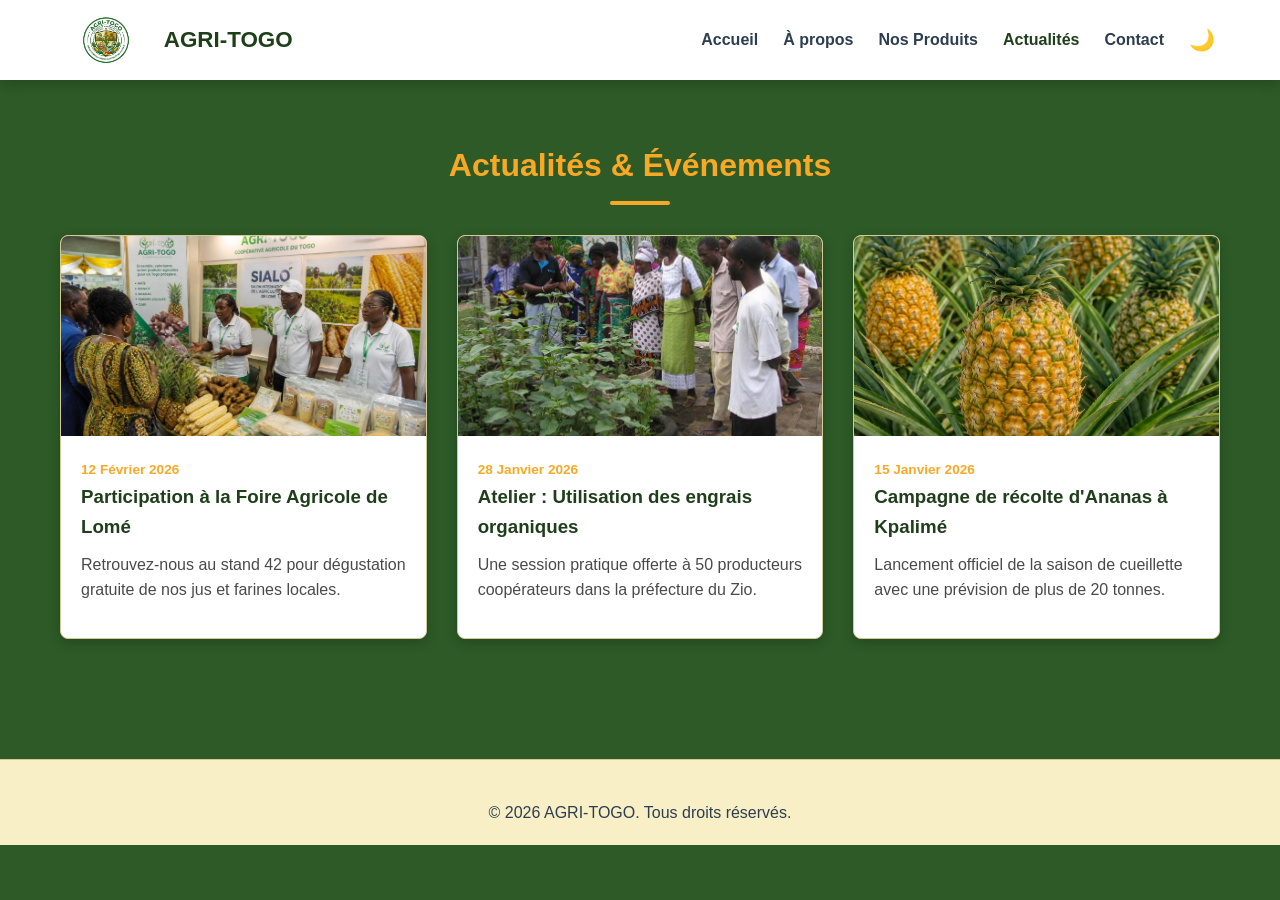
==== actualites.html @ 6c02a70f "premier commit" ====
<!doctype html>
<html lang="fr">
  <head>
    <meta charset="UTF-8" />
    <meta name="viewport" content="width=device-width, initial-scale=1.0" />
    <title>AGRI-TOGO — Actualités</title>
    <link rel="stylesheet" href="CSS/style.css" />
  </head>
  <body>
    <header class="entete">
      <div class="conteneur">
        <div class="logo-marque">
          <img src="images/logo.png" alt="Logo AGRI-TOGO" />
          <h3>AGRI-TOGO</h3>
        </div>
        <div class="commandes-navigation">
          <nav class="menu-navigation">
            <ul class="liste-navigation">
              <li><a href="index.html">Accueil</a></li>
              <li><a href="APropos.html">À propos</a></li>
              <li><a href="Produits.html">Nos Produits</a></li>
              <li><a href="Actualites.html" class="actif">Actualités</a></li>
              <li><a href="Contact.html">Contact</a></li>
            </ul>
          </nav>
          <button
            id="bouton-theme"
            class="bouton-theme"
            aria-label="Changer de thème"
          >
            🌙
          </button>
          <button
            class="bouton-menu"
            aria-label="Ouvrir le menu"
            aria-expanded="false"
          >
            <span></span><span></span><span></span>
          </button>
        </div>
      </div>
    </header>

    <main>
      <section>
        <div class="conteneur">
          <h2 class="titre-section">Actualités & Événements</h2>
          <div class="grille-cartes">
            <article class="carte-information">
              <img src="images/foire.brief.jpeg" alt="Foire" />
              <div class="corps-carte">
                <span class="date-carte">12 Février 2026</span>
                <h3>Participation à la Foire Agricole de Lomé</h3>
                <p>
                  Retrouvez-nous au stand 42 pour dégustation gratuite de nos
                  jus et farines locales.
                </p>
              </div>
            </article>
            <article class="carte-information">
              <img src="images/formation 2.jfif" alt="Atelier" />
              <div class="corps-carte">
                <span class="date-carte">28 Janvier 2026</span>
                <h3>Atelier : Utilisation des engrais organiques</h3>
                <p>
                  Une session pratique offerte à 50 producteurs coopérateurs
                  dans la préfecture du Zio.
                </p>
              </div>
            </article>
            <article class="carte-information">
              <img src="images/Pineapple.jfif" alt="Campagne" />
              <div class="corps-carte">
                <span class="date-carte">15 Janvier 2026</span>
                <h3>Campagne de récolte d'Ananas à Kpalimé</h3>
                <p>
                  Lancement officiel de la saison de cueillette avec une
                  prévision de plus de 20 tonnes.
                </p>
              </div>
            </article>
          </div>
        </div>
      </section>
    </main>

    <footer>
      <div class="conteneur contenu-pied-page">
        <p>&copy; 2026 AGRI-TOGO. Tous droits réservés.</p>
      </div>
    </footer>

    <script src="js/script.js" defer></script>
  </body>
</html>
---- CSS/style.css ----
/* ==========================================================================
   1. VARIABLES ET RÉINITIALISATION (Thème clair par défaut & Mode Sombre)
   ========================================================================== */
:root {
  /* Mode Clair */
  --couleur-fond: #2d5a27;            /* Vert agricole pour le body */
  --couleur-secondaire: #f9efc7;      /* Jaune agricole pour les sections */
  --couleur-carte: #ffffff;           /* Fond de carte */
  --couleur-texte: #ffffff;           /* Texte principal sur fond vert */
  --couleur-texte-carte: #2c3e50;     /* Texte foncé pour les cartes claires */
  --couleur-texte-secondaire: #4a4a4a;
  --couleur-principale: #1e3f1a;      /* Vert foncé */
  --couleur-principale-survol: #122810;
  --couleur-accent: #f9a825;          /* Jaune accentué */
  --couleur-bordure: #d4c896;
  --couleur-entete: #ffffff;          /* Fond en-tête */
  --couleur-texte-entete: #2c3e50;    /* Texte en-tête */
  --ombre: 0 4px 12px rgba(0, 0, 0, 0.2);
  --transition: all 0.3s ease;
}

[data-theme="sombre"] {
  /* Mode Sombre Adapté */
  --couleur-fond: #121d11;            /* Vert très sombre pour le body */
  --couleur-secondaire: #262316;      /* Jaune/Brun sombre équilibré */
  --couleur-carte: #1e291d;           /* Cartes assombries */
  --couleur-texte: #e8f5e9;           /* Texte clair lisible */
  --couleur-texte-carte: #e8f5e9;     /* Texte clair pour cartes sombres */
  --couleur-texte-secondaire: #a3c2a0;
  --couleur-principale: #81c784;      /* Vert clair lumineux pour les titres */
  --couleur-principale-survol: #66bb6a;
  --couleur-accent: #fbc02d;
  --couleur-bordure: #334431;
  --couleur-entete: #1a2519;          /* Fond en-tête sombre */
  --couleur-texte-entete: #e8f5e9;    /* Texte en-tête clair */
  --ombre: 0 4px 12px rgba(0, 0, 0, 0.6);
}

* {
  box-sizing: border-box;
  margin: 0;
  padding: 0;
}

body {
  font-family: 'Segoe UI', Tahoma, Geneva, Verdana, sans-serif;
  background-color: var(--couleur-fond);
  color: var(--couleur-texte);
  line-height: 1.6;
  transition: var(--transition);
}

img {
  max-width: 100%;
  height: auto;
  display: block;
}

a {
  text-decoration: none;
  color: inherit;
}

ul {
  list-style: none;
}

.conteneur {
  max-width: 1200px;
  margin: 0 auto;
  padding: 0 20px;
}

.bouton {
  display: inline-block;
  background-color: var(--couleur-accent);
  color: #1e3f1a;
  padding: 12px 24px;
  border-radius: 6px;
  font-weight: 700;
  cursor: pointer;
  border: none;
  transition: var(--transition);
}

.bouton:hover {
  background-color: #f57f17;
  color: #ffffff;
  transform: translateY(-2px);
}

.titre-section {
  text-align: center;
  font-size: 2rem;
  margin-bottom: 30px;
  color: var(--couleur-accent);
  position: relative;
}

.titre-section::after {
  content: '';
  display: block;
  width: 60px;
  height: 4px;
  background-color: var(--couleur-accent);
  margin: 10px auto 0;
  border-radius: 2px;
}

/* Ajustement des titres dans les sections secondaires */
.chiffres-cles .titre-section,
.bloc-historique .titre-section {
  color: var(--couleur-principale);
}

/* ==========================================================================
   2. EN-TÊTE ET NAVIGATION
   ========================================================================== */
.entete {
  background-color: var(--couleur-entete);
  color: var(--couleur-texte-entete);
  box-shadow: var(--ombre);
  position: sticky;
  top: 0;
  z-index: 1000;
  transition: var(--transition);
}

.entete .conteneur {
  display: flex;
  justify-content: space-between;
  align-items: center;
  padding: 15px 20px;
}

.logo-marque {
  display: flex;
  align-items: center;
  gap: 12px;
}

.logo-marque img {
  height: 50px;
  width: auto;
}

.logo-marque h3 {
  color: var(--couleur-principale);
  font-size: 1.4rem;
  font-weight: 700;
}

.commandes-navigation {
  display: flex;
  align-items: center;
  gap: 20px;
}

.liste-navigation {
  display: flex;
  gap: 25px;
}

.liste-navigation a {
  font-weight: 600;
  color: var(--couleur-texte-entete);
  transition: var(--transition);
}

.liste-navigation a:hover,
.liste-navigation a.actif {
  color: var(--couleur-principale);
}

.bouton-theme {
  background: none;
  border: none;
  font-size: 1.3rem;
  cursor: pointer;
  padding: 5px;
  color: var(--couleur-texte-entete);
}

.bouton-menu {
  display: none;
  background: none;
  border: none;
  flex-direction: column;
  gap: 5px;
  cursor: pointer;
}

.bouton-menu span {
  width: 25px;
  height: 3px;
  background-color: var(--couleur-texte-entete);
  border-radius: 3px;
  transition: var(--transition);
}

/* Menu Mobile */
@media (max-width: 768px) {
  .bouton-menu {
    display: flex;
  }

  .menu-navigation {
    position: absolute;
    top: 100%;
    left: 0;
    width: 100%;
    background-color: var(--couleur-entete);
    box-shadow: var(--ombre);
    max-height: 0;
    overflow: hidden;
    transition: max-height 0.4s ease-out;
  }

  .menu-navigation.ouvert {
    max-height: 300px;
  }

  .liste-navigation {
    flex-direction: column;
    padding: 20px;
    align-items: center;
    gap: 15px;
  }
}

/* ==========================================================================
   3. SECTIONS COMMUNES ET ACCUEIL
   ========================================================================== */
section {
  padding: 60px 0;
}

/* Bannière d'accueil */
.banniere-accueil {
  background: linear-gradient(rgba(0, 0, 0, 0.45), rgba(0, 0, 0, 0.45)), 
              url('../images/WhatsApp Image 2026-08-07 at 11.47.58_2.jpg') center/cover no-repeat;
  color: #ffffff;
  text-align: center;
  padding: 100px 20px;
}

.banniere-accueil h1 {
  font-size: 2.8rem;
  margin-bottom: 15px;
  text-shadow: 0 2px 4px rgba(0, 0, 0, 0.6);
}

.banniere-accueil p {
  font-size: 1.2rem;
  margin-bottom: 25px;
  max-width: 600px;
  margin-left: auto;
  margin-right: auto;
  text-shadow: 0 1px 3px rgba(0, 0, 0, 0.6);
}

/* Style du slogan non cliquable */
.badge-slogan {
  display: inline-block;
  background-color: var(--couleur-accent);
  color: #1b5e20;
  font-weight: 700;
  font-size: 0.9rem;
  padding: 6px 16px;
  border-radius: 50px;
  text-transform: uppercase;
  letter-spacing: 0.5px;
  margin-bottom: 20px;
  box-shadow: 0 2px 8px rgba(0, 0, 0, 0.3);
  user-select: none;
  pointer-events: none;
}

/* Section à fond secondaire */
.chiffres-cles {
  background-color: var(--couleur-secondaire);
  color: var(--couleur-texte-carte);
}

.grille-statistiques {
  display: grid;
  grid-template-columns: repeat(auto-fit, minmax(200px, 1fr));
  gap: 30px;
  text-align: center;
}

.carte-statistique {
  background: var(--couleur-carte);
  color: var(--couleur-texte-carte);
  padding: 30px 20px;
  border-radius: 8px;
  box-shadow: var(--ombre);
}

.carte-statistique h3 {
  font-size: 2.5rem;
  color: var(--couleur-principale);
  margin-bottom: 10px;
}

.grille-cartes {
  display: grid;
  grid-template-columns: repeat(auto-fit, minmax(280px, 1fr));
  gap: 30px;
}

.carte-information {
  background: var(--couleur-carte);
  color: var(--couleur-texte-carte);
  border-radius: 8px;
  overflow: hidden;
  box-shadow: var(--ombre);
  border: 1px solid var(--couleur-bordure);
  transition: var(--transition);
}

.carte-information:hover {
  transform: translateY(-5px);
}

.carte-information img {
  width: 100%;
  height: 200px;
  object-fit: cover;
}

.corps-carte {
  padding: 20px;
}

.corps-carte h3 {
  margin-bottom: 10px;
  color: var(--couleur-principale);
}

.corps-carte p {
  color: var(--couleur-texte-secondaire);
  margin-bottom: 15px;
}

.date-carte {
  font-size: 0.85rem;
  color: var(--couleur-accent);
  font-weight: 600;
  margin-bottom: 8px;
}

.section-appel-action {
  background-color: var(--couleur-secondaire);
  color: var(--couleur-texte-carte);
  text-align: center;
}

.section-appel-action h2 {
  color: var(--couleur-principale);
  margin-bottom: 15px;
}

.section-appel-action .bouton {
  background-color: var(--couleur-accent);
  color: #1e3f1a;
}

/* ==========================================================================
   4. PAGE À PROPOS
   ========================================================================== */
.bloc-historique {
  background: var(--couleur-secondaire);
  color: var(--couleur-texte-carte);
  padding: 30px;
  border-radius: 8px;
  margin-bottom: 40px;
}

.grille-piliers {
  display: grid;
  grid-template-columns: repeat(auto-fit, minmax(250px, 1fr));
  gap: 20px;
  margin-bottom: 50px;
}

.carte-pilier {
  background: var(--couleur-carte);
  color: var(--couleur-texte-carte);
  padding: 25px;
  border-radius: 8px;
  box-shadow: var(--ombre);
  border-top: 4px solid var(--couleur-principale);
}

.membres-chicane {
  display: flex;
  flex-direction: column;
  gap: 40px;
}

.ligne-membre {
  display: flex;
  align-items: center;
  gap: 30px;
  background: var(--couleur-carte);
  color: var(--couleur-texte-carte);
  padding: 20px;
  border-radius: 8px;
  box-shadow: var(--ombre);
}

.ligne-membre:nth-child(even) {
  flex-direction: row-reverse;
}

.ligne-membre img {
  width: 200px;
  height: 200px;
  object-fit: cover;
  border-radius: 50%;
}

@media (max-width: 768px) {
  .ligne-membre, .ligne-membre:nth-child(even) {
    flex-direction: column;
    text-align: center;
  }
}

/* ==========================================================================
   5. PAGE PRODUITS
   ========================================================================== */
.boutons-filtrage {
  display: flex;
  justify-content: center;
  gap: 15px;
  margin-bottom: 30px;
  flex-wrap: wrap;
}

.bouton-filtre {
  background: var(--couleur-secondaire);
  border: 1px solid var(--couleur-bordure);
  color: var(--couleur-texte-carte);
  padding: 8px 18px;
  border-radius: 20px;
  cursor: pointer;
  font-weight: 600;
  transition: var(--transition);
}

.bouton-filtre.actif, .bouton-filtre:hover {
  background: var(--couleur-accent);
  color: #1e3f1a;
}

.conteneur-carrousel {
  position: relative;
  max-width: 800px;
  margin: 0 auto 50px auto;
  overflow: hidden;
  border-radius: 10px;
  box-shadow: var(--ombre);
}

.diapositive-carrousel {
  display: flex;
  transition: transform 0.5s ease-in-out;
}

.element-carrousel {
  min-width: 100%;
  position: relative;
}

.element-carrousel img {
  width: 100%;
  height: 400px;
  object-fit: cover;
}

.legende-carrousel {
  position: absolute;
  bottom: 0;
  width: 100%;
  background: rgba(0, 0, 0, 0.8);
  color: #ffffff;
  padding: 15px;
  text-align: center;
}

.bouton-carrousel-precedente, .bouton-carrousel-suivante {
  position: absolute;
  top: 50%;
  transform: translateY(-50%);
  background: rgba(0,0,0,0.5);
  color: #ffffff;
  border: none;
  font-size: 2rem;
  padding: 10px 15px;
  cursor: pointer;
  border-radius: 4px;
}

.bouton-carrousel-suivante { right: 10px; }
.bouton-carrousel-precedente { left: 10px; }

/* ==========================================================================
   6. PAGE CONTACT
   ========================================================================== */
.grille-contact {
  display: grid;
  grid-template-columns: repeat(auto-fit, minmax(320px, 1fr));
  gap: 40px;
}

.groupe-formulaire {
  margin-bottom: 20px;
}

.groupe-formulaire label {
  display: block;
  margin-bottom: 8px;
  font-weight: 600;
  color: var(--couleur-texte);
}

.groupe-formulaire input,
.groupe-formulaire select,
.groupe-formulaire textarea {
  width: 100%;
  padding: 12px;
  border: 1px solid var(--couleur-bordure);
  border-radius: 6px;
  background-color: var(--couleur-carte);
  color: var(--couleur-texte-carte);
  font-family: inherit;
}

.message-erreur {
  color: #ff8a80;
  font-size: 0.85rem;
  margin-top: 5px;
  display: none;
}

.groupe-formulaire.erreur input,
.groupe-formulaire.erreur textarea {
  border-color: #ff8a80;
}

.statut-formulaire {
  padding: 12px;
  border-radius: 6px;
  margin-top: 15px;
  display: none;
}

.statut-formulaire.succes {
  background-color: #2e7d32;
  color: #ffffff;
  display: block;
}

/* ==========================================================================
   7. PIED DE PAGE
   ========================================================================== */
footer {
  background-color: var(--couleur-secondaire);
  color: var(--couleur-texte-carte);
  border-top: 1px solid var(--couleur-bordure);
  padding: 40px 0 20px;
  margin-top: 60px;
}

.contenu-pied-page {
  display: flex;
  flex-direction: column;
  align-items: center;
  gap: 20px;
  text-align: center;
}

.liens-pied-page {
  display: flex;
  gap: 20px;
}

.liens-pied-page a {
  color: var(--couleur-texte-carte);
  font-size: 0.9rem;
  font-weight: 600;
}

.liens-pied-page a:hover {
  color: var(--couleur-principale);
}
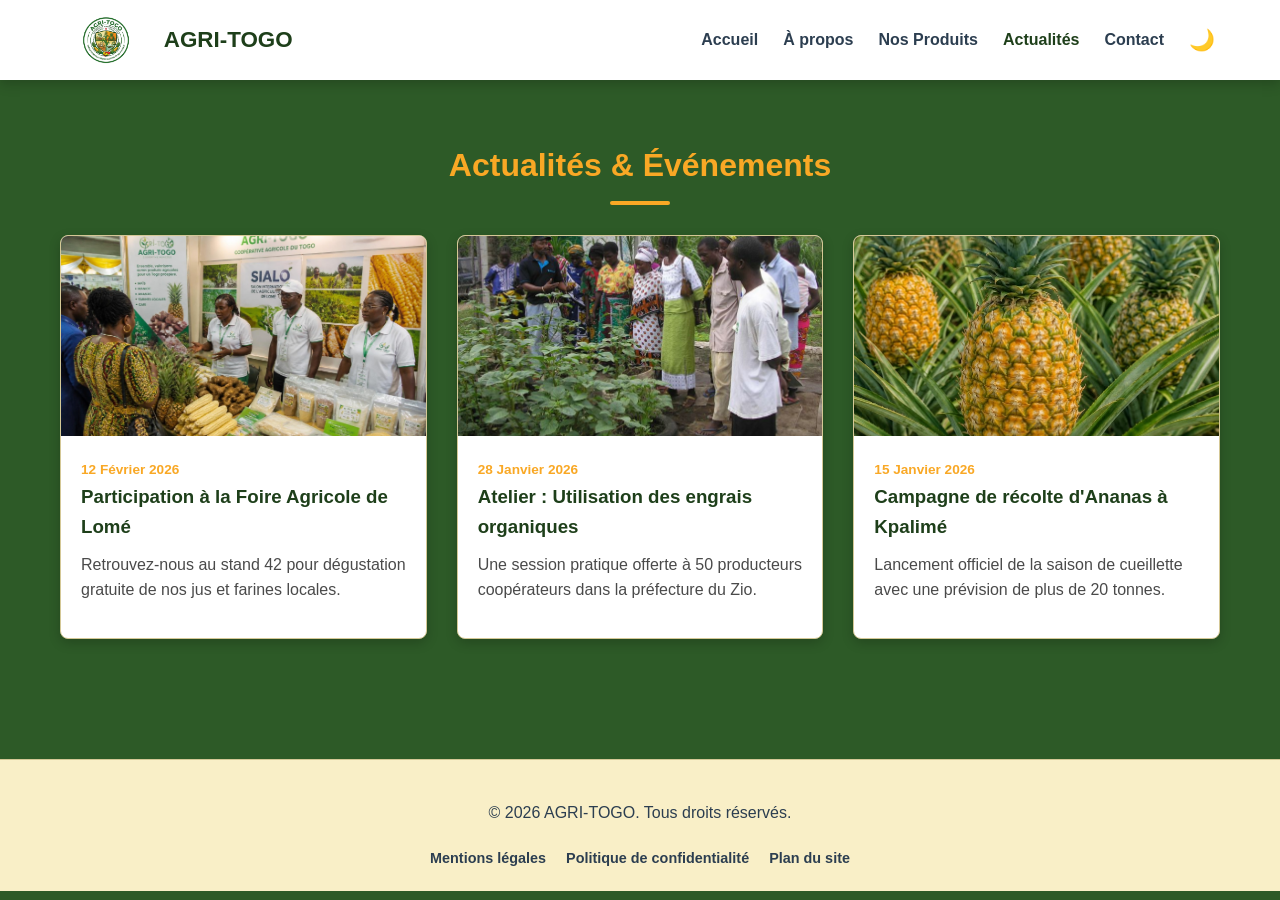
==== commit f51b6c1d: "mon deuxième commit" ====
--- a/actualites.html
+++ b/actualites.html
@@ -42,6 +42,7 @@
     </header>
 
     <main>
+      <!-- Section Actualités -->
       <section>
         <div class="conteneur">
           <h2 class="titre-section">Actualités & Événements</h2>
@@ -87,6 +88,11 @@
     <footer>
       <div class="conteneur contenu-pied-page">
         <p>&copy; 2026 AGRI-TOGO. Tous droits réservés.</p>
+        <ul class="liens-pied-page">
+          <li><a href="#">Mentions légales</a></li>
+          <li><a href="#">Politique de confidentialité</a></li>
+          <li><a href="#">Plan du site</a></li>
+        </ul>
       </div>
     </footer>
 
--- a/CSS/style.css
+++ b/CSS/style.css
@@ -1,6 +1,6 @@
-/* ==========================================================================
-   1. VARIABLES ET RÉINITIALISATION (Thème clair par défaut & Mode Sombre)
-   ========================================================================== */
+/* 1. VARIABLES ET RÉINITIALISATION (Thème clair par défaut & Mode Sombre) */
+   
+ 
 :root {
   /* Mode Clair */
   --couleur-fond: #2d5a27;            /* Vert agricole pour le body */
@@ -113,9 +113,9 @@
   color: var(--couleur-principale);
 }
 
-/* ==========================================================================
-   2. EN-TÊTE ET NAVIGATION
-   ========================================================================== */
+ 
+  /* 2. EN-TÊTE ET NAVIGATION */
+
 .entete {
   background-color: var(--couleur-entete);
   color: var(--couleur-texte-entete);
@@ -228,18 +228,19 @@
   }
 }
 
-/* ==========================================================================
-   3. SECTIONS COMMUNES ET ACCUEIL
-   ========================================================================== */
+ 
+  /* 3. SECTIONS COMMUNES ET ACCUEIL  */
+
 section {
   padding: 60px 0;
 }
 
 /* Bannière d'accueil */
 .banniere-accueil {
-  background: linear-gradient(rgba(0, 0, 0, 0.45), rgba(0, 0, 0, 0.45)), 
-              url('../images/WhatsApp Image 2026-08-07 at 11.47.58_2.jpg') center/cover no-repeat;
+  background-image: url('../images/formation 1.jfif') center/cover no-repeat;
   color: #ffffff;
+  background-size: cover;
+  background-position: center;
   text-align: center;
   padding: 100px 20px;
 }
@@ -265,7 +266,7 @@
   background-color: var(--couleur-accent);
   color: #1b5e20;
   font-weight: 700;
-  font-size: 0.9rem;
+  font-size: 1.8rem;
   padding: 6px 16px;
   border-radius: 50px;
   text-transform: uppercase;
@@ -274,6 +275,7 @@
   box-shadow: 0 2px 8px rgba(0, 0, 0, 0.3);
   user-select: none;
   pointer-events: none;
+  font-family: 'Segoe UI', Tahoma, Geneva, Verdana, sans-serif;
 }
 
 /* Section à fond secondaire */
@@ -366,9 +368,9 @@
   color: #1e3f1a;
 }
 
-/* ==========================================================================
-   4. PAGE À PROPOS
-   ========================================================================== */
+
+  /* 4. PAGE À PROPOS */
+   
 .bloc-historique {
   background: var(--couleur-secondaire);
   color: var(--couleur-texte-carte);
@@ -397,6 +399,7 @@
   display: flex;
   flex-direction: column;
   gap: 40px;
+  align-items: center;
 }
 
 .ligne-membre {
@@ -408,6 +411,8 @@
   padding: 20px;
   border-radius: 8px;
   box-shadow: var(--ombre);
+  width: 100%;
+  animation: apparition 0.4s ease-in-out;
 }
 
 .ligne-membre:nth-child(even) {
@@ -421,16 +426,53 @@
   border-radius: 50%;
 }
 
+/* Style du bouton voir plus dans la section membres */
+.membres-chicane button,
+.membres-chicane .bouton {
+  align-self: center;
+  margin-top: 10px;
+  background-color: var(--couleur-accent);
+  color: #1e3f1a;
+  padding: 12px 28px;
+  border-radius: 6px;
+  font-weight: 700;
+  cursor: pointer;
+  border: none;
+  transition: var(--transition);
+}
+
+.membres-chicane button:hover,
+.membres-chicane .bouton:hover {
+  background-color: #f57f17;
+  color: #ffffff;
+  transform: translateY(-2px);
+}
+
+/* Masquage des membres supplémentaires */
+.membre-cache {
+  display: none !important;
+}
+
+@keyframes apparition {
+  from {
+    opacity: 0;
+    transform: translateY(15px);
+  }
+  to {
+    opacity: 1;
+    transform: translateY(0);
+  }
+}
+
 @media (max-width: 768px) {
   .ligne-membre, .ligne-membre:nth-child(even) {
     flex-direction: column;
     text-align: center;
   }
 }
-
-/* ==========================================================================
-   5. PAGE PRODUITS
-   ========================================================================== */
+ 
+/*  PAGE PRODUITS */
+   
 .boutons-filtrage {
   display: flex;
   justify-content: center;
@@ -506,12 +548,12 @@
 .bouton-carrousel-suivante { right: 10px; }
 .bouton-carrousel-precedente { left: 10px; }
 
-/* ==========================================================================
-   6. PAGE CONTACT
-   ========================================================================== */
+ 
+  /*  PAGE CONTACT  */
+  
 .grille-contact {
-  display: grid;
-  grid-template-columns: repeat(auto-fit, minmax(320px, 1fr));
+  display: flex;
+  flex-direction: column;
   gap: 40px;
 }
 
@@ -563,9 +605,9 @@
   display: block;
 }
 
-/* ==========================================================================
-   7. PIED DE PAGE
-   ========================================================================== */
+ 
+  /* 7. PIED DE PAGE  */
+  
 footer {
   background-color: var(--couleur-secondaire);
   color: var(--couleur-texte-carte);
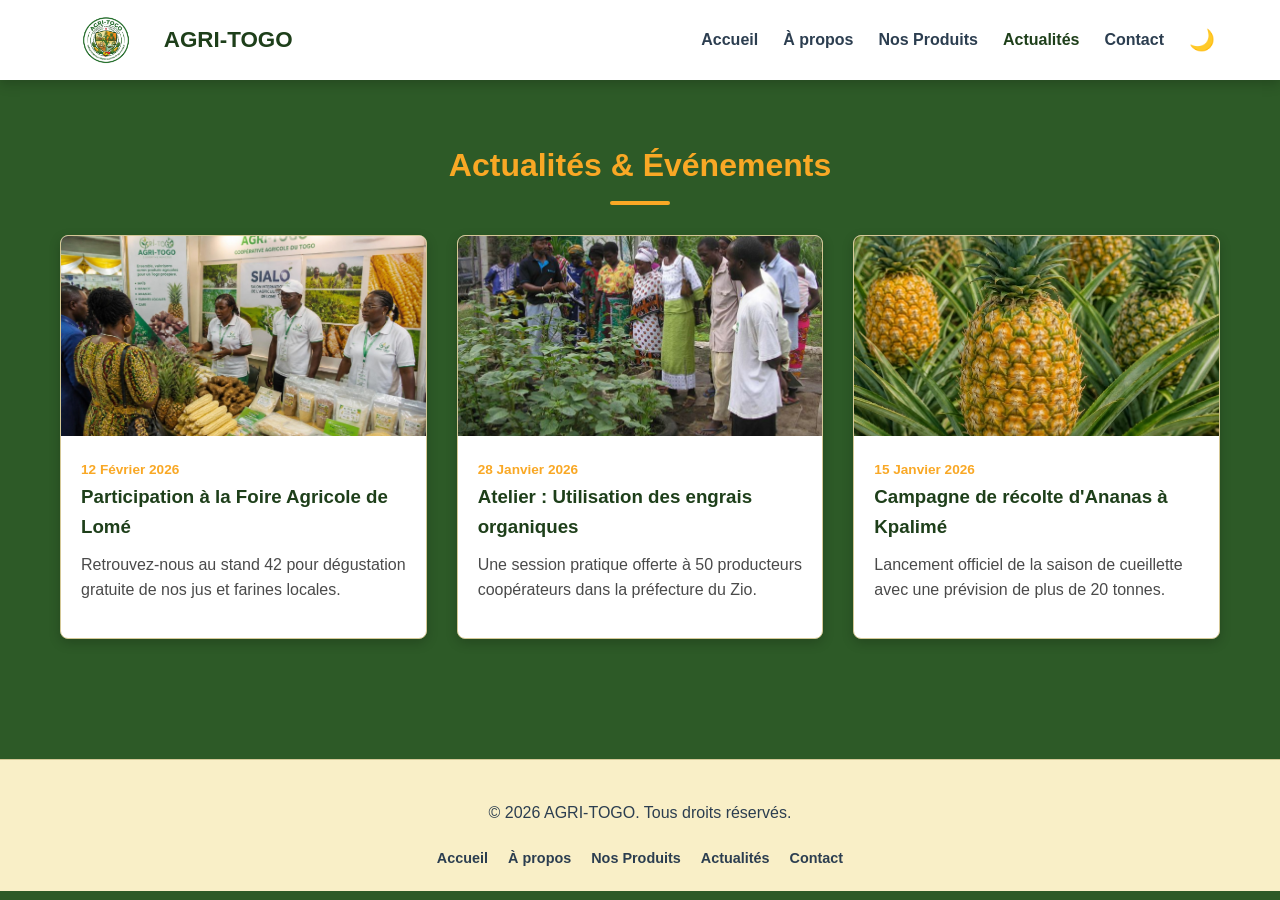
==== commit 337e8485: "Modification du footer sur les 5 pages et des photos dans galerie photos" ====
--- a/actualites.html
+++ b/actualites.html
@@ -1,101 +1,97 @@
 <!doctype html>
 <html lang="fr">
-  <head>
-    <meta charset="UTF-8" />
-    <meta name="viewport" content="width=device-width, initial-scale=1.0" />
-    <title>AGRI-TOGO — Actualités</title>
-    <link rel="stylesheet" href="CSS/style.css" />
-  </head>
-  <body>
-    <header class="entete">
+
+<head>
+  <meta charset="UTF-8" />
+  <meta name="viewport" content="width=device-width, initial-scale=1.0" />
+  <title>AGRI-TOGO — Actualités</title>
+  <link rel="stylesheet" href="CSS/style.css" />
+</head>
+
+<body>
+  <header class="entete">
+    <div class="conteneur">
+      <div class="logo-marque">
+        <img src="images/logo.png" alt="Logo AGRI-TOGO" />
+        <h3>AGRI-TOGO</h3>
+      </div>
+      <div class="commandes-navigation">
+        <nav class="menu-navigation">
+          <ul class="liste-navigation">
+            <li><a href="index.html">Accueil</a></li>
+            <li><a href="apropos.html">À propos</a></li>
+            <li><a href="produits.html">Nos Produits</a></li>
+            <li><a href="actualites.html" class="actif">Actualités</a></li>
+            <li><a href="contact.html">Contact</a></li>
+          </ul>
+        </nav>
+        <button id="bouton-theme" class="bouton-theme" aria-label="Changer de thème">
+          🌙
+        </button>
+        <button class="bouton-menu" aria-label="Ouvrir le menu" aria-expanded="false">
+          <span></span><span></span><span></span>
+        </button>
+      </div>
+    </div>
+  </header>
+
+  <main>
+    <section>
       <div class="conteneur">
-        <div class="logo-marque">
-          <img src="images/logo.png" alt="Logo AGRI-TOGO" />
-          <h3>AGRI-TOGO</h3>
-        </div>
-        <div class="commandes-navigation">
-          <nav class="menu-navigation">
-            <ul class="liste-navigation">
-              <li><a href="index.html">Accueil</a></li>
-              <li><a href="APropos.html">À propos</a></li>
-              <li><a href="Produits.html">Nos Produits</a></li>
-              <li><a href="Actualites.html" class="actif">Actualités</a></li>
-              <li><a href="Contact.html">Contact</a></li>
-            </ul>
-          </nav>
-          <button
-            id="bouton-theme"
-            class="bouton-theme"
-            aria-label="Changer de thème"
-          >
-            🌙
-          </button>
-          <button
-            class="bouton-menu"
-            aria-label="Ouvrir le menu"
-            aria-expanded="false"
-          >
-            <span></span><span></span><span></span>
-          </button>
+        <h2 class="titre-section">Actualités & Événements</h2>
+        <div class="grille-cartes">
+          <article class="carte-information">
+            <img src="images/foire.brief.jpeg" alt="Foire" />
+            <div class="corps-carte">
+              <span class="date-carte">12 Février 2026</span>
+              <h3>Participation à la Foire Agricole de Lomé</h3>
+              <p>
+                Retrouvez-nous au stand 42 pour dégustation gratuite de nos
+                jus et farines locales.
+              </p>
+            </div>
+          </article>
+          <article class="carte-information">
+            <img src="images/formation 2.jfif" alt="Atelier" />
+            <div class="corps-carte">
+              <span class="date-carte">28 Janvier 2026</span>
+              <h3>Atelier : Utilisation des engrais organiques</h3>
+              <p>
+                Une session pratique offerte à 50 producteurs coopérateurs
+                dans la préfecture du Zio.
+              </p>
+            </div>
+          </article>
+          <article class="carte-information">
+            <img src="images/Pineapple.jfif" alt="Campagne" />
+            <div class="corps-carte">
+              <span class="date-carte">15 Janvier 2026</span>
+              <h3>Campagne de récolte d'Ananas à Kpalimé</h3>
+              <p>
+                Lancement officiel de la saison de cueillette avec une
+                prévision de plus de 20 tonnes.
+              </p>
+            </div>
+          </article>
         </div>
       </div>
-    </header>
+    </section>
+  </main>
 
-    <main>
-      <!-- Section Actualités -->
-      <section>
-        <div class="conteneur">
-          <h2 class="titre-section">Actualités & Événements</h2>
-          <div class="grille-cartes">
-            <article class="carte-information">
-              <img src="images/foire.brief.jpeg" alt="Foire" />
-              <div class="corps-carte">
-                <span class="date-carte">12 Février 2026</span>
-                <h3>Participation à la Foire Agricole de Lomé</h3>
-                <p>
-                  Retrouvez-nous au stand 42 pour dégustation gratuite de nos
-                  jus et farines locales.
-                </p>
-              </div>
-            </article>
-            <article class="carte-information">
-              <img src="images/formation 2.jfif" alt="Atelier" />
-              <div class="corps-carte">
-                <span class="date-carte">28 Janvier 2026</span>
-                <h3>Atelier : Utilisation des engrais organiques</h3>
-                <p>
-                  Une session pratique offerte à 50 producteurs coopérateurs
-                  dans la préfecture du Zio.
-                </p>
-              </div>
-            </article>
-            <article class="carte-information">
-              <img src="images/Pineapple.jfif" alt="Campagne" />
-              <div class="corps-carte">
-                <span class="date-carte">15 Janvier 2026</span>
-                <h3>Campagne de récolte d'Ananas à Kpalimé</h3>
-                <p>
-                  Lancement officiel de la saison de cueillette avec une
-                  prévision de plus de 20 tonnes.
-                </p>
-              </div>
-            </article>
-          </div>
-        </div>
-      </section>
-    </main>
+  <footer>
+    <div class="conteneur contenu-pied-page">
+      <p>&copy; 2026 AGRI-TOGO. Tous droits réservés.</p>
+      <ul class="liens-pied-page">
+        <li><a href="index.html" class="actif">Accueil</a></li>
+        <li><a href="apropos.html">À propos</a></li>
+        <li><a href="produits.html">Nos Produits</a></li>
+        <li><a href="actualites.html">Actualités</a></li>
+        <li><a href="contact.html">Contact</a></li>
+      </ul>
+    </div>
+  </footer>
 
-    <footer>
-      <div class="conteneur contenu-pied-page">
-        <p>&copy; 2026 AGRI-TOGO. Tous droits réservés.</p>
-        <ul class="liens-pied-page">
-          <li><a href="#">Mentions légales</a></li>
-          <li><a href="#">Politique de confidentialité</a></li>
-          <li><a href="#">Plan du site</a></li>
-        </ul>
-      </div>
-    </footer>
+  <script src="JS/script.js" defer></script>
+</body>
 
-    <script src="js/script.js" defer></script>
-  </body>
-</html>
+</html>
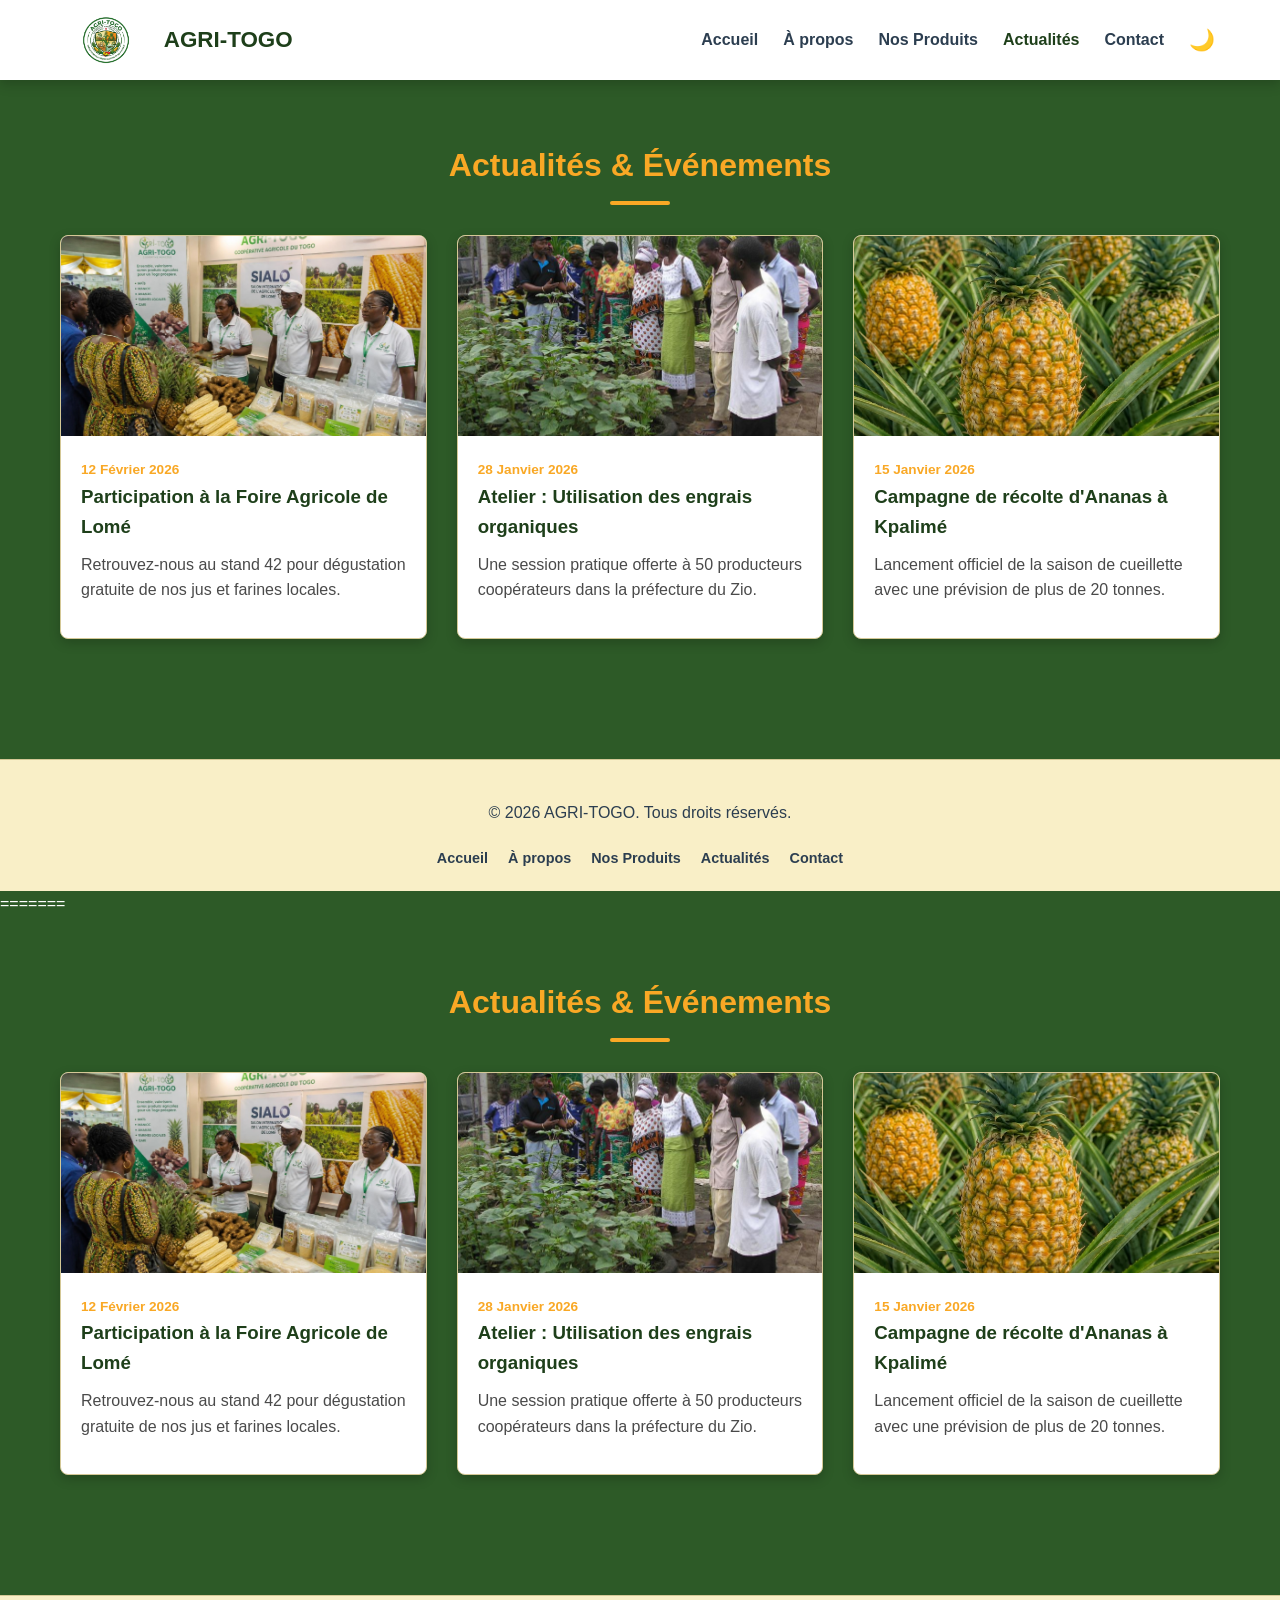
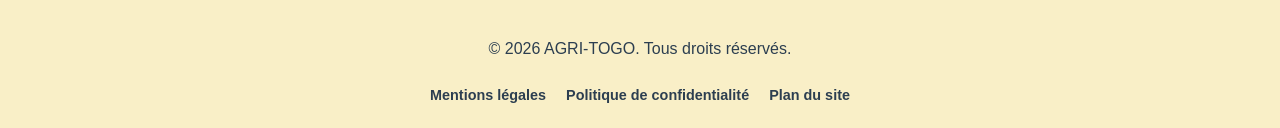
==== commit cf1828e2: "Resolution de conflit suite à la modification du footer et ajout photo  dans galerie pohto par Marie" ====
--- a/actualites.html
+++ b/actualites.html
@@ -78,6 +78,7 @@
     </section>
   </main>
 
+
   <footer>
     <div class="conteneur contenu-pied-page">
       <p>&copy; 2026 AGRI-TOGO. Tous droits réservés.</p>
@@ -93,5 +94,61 @@
 
   <script src="JS/script.js" defer></script>
 </body>
+=======
+    <main>
+      <!-- Section Actualités -->
+      <section>
+        <div class="conteneur">
+          <h2 class="titre-section">Actualités & Événements</h2>
+          <div class="grille-cartes">
+            <article class="carte-information">
+              <img src="images/foire.brief.jpeg" alt="Foire" />
+              <div class="corps-carte">
+                <span class="date-carte">12 Février 2026</span>
+                <h3>Participation à la Foire Agricole de Lomé</h3>
+                <p>
+                  Retrouvez-nous au stand 42 pour dégustation gratuite de nos
+                  jus et farines locales.
+                </p>
+              </div>
+            </article>
+            <article class="carte-information">
+              <img src="images/formation 2.jfif" alt="Atelier" />
+              <div class="corps-carte">
+                <span class="date-carte">28 Janvier 2026</span>
+                <h3>Atelier : Utilisation des engrais organiques</h3>
+                <p>
+                  Une session pratique offerte à 50 producteurs coopérateurs
+                  dans la préfecture du Zio.
+                </p>
+              </div>
+            </article>
+            <article class="carte-information">
+              <img src="images/Pineapple.jfif" alt="Campagne" />
+              <div class="corps-carte">
+                <span class="date-carte">15 Janvier 2026</span>
+                <h3>Campagne de récolte d'Ananas à Kpalimé</h3>
+                <p>
+                  Lancement officiel de la saison de cueillette avec une
+                  prévision de plus de 20 tonnes.
+                </p>
+              </div>
+            </article>
+          </div>
+        </div>
+      </section>
+    </main>
+
+    <footer>
+      <div class="conteneur contenu-pied-page">
+        <p>&copy; 2026 AGRI-TOGO. Tous droits réservés.</p>
+        <ul class="liens-pied-page">
+          <li><a href="#">Mentions légales</a></li>
+          <li><a href="#">Politique de confidentialité</a></li>
+          <li><a href="#">Plan du site</a></li>
+        </ul>
+      </div>
+    </footer>
+
 
 </html>
